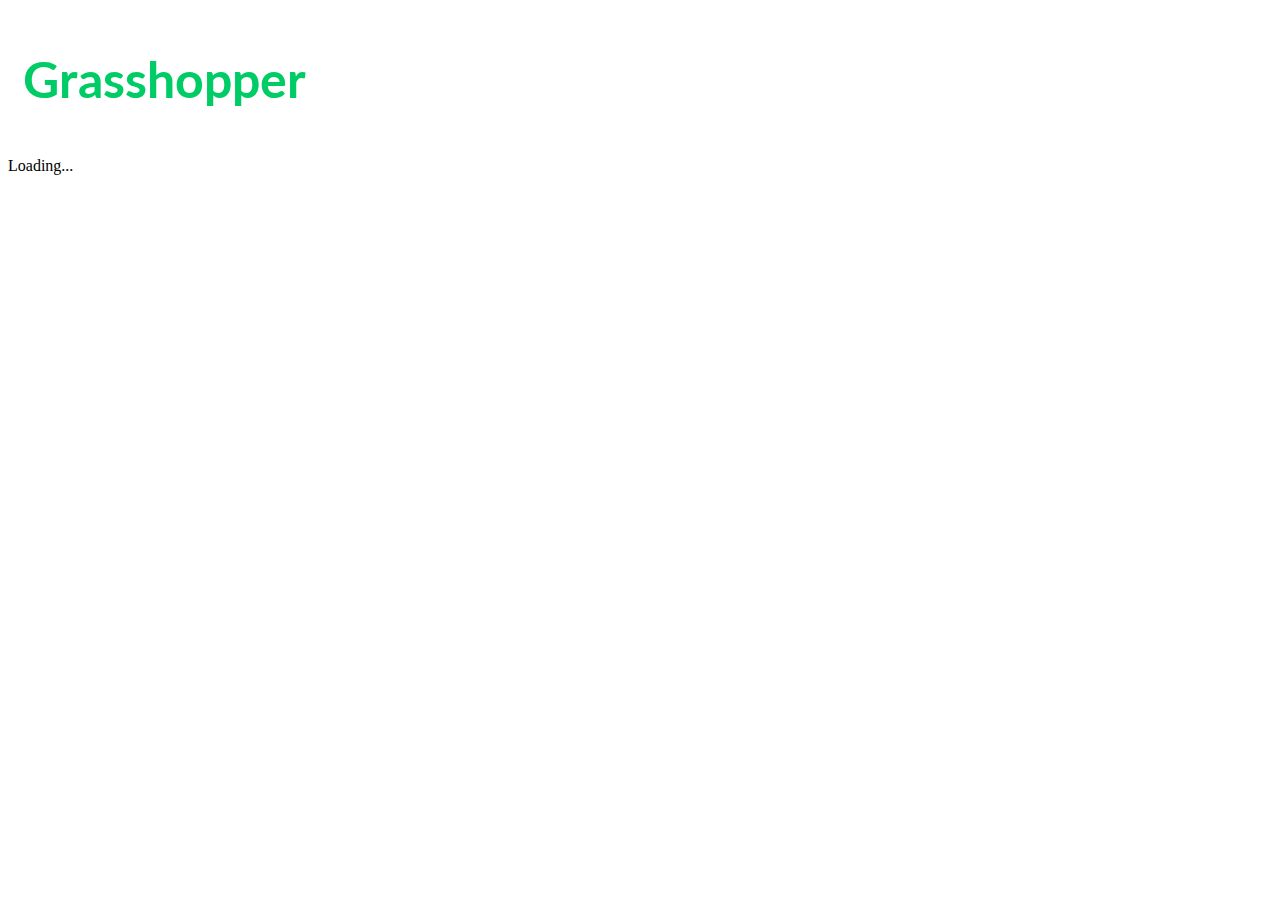
==== feed.html @ 5e52daf7 "ignore" ====
<!DOCTYPE html>
<html>
  <head>
    <meta charset="UTF-8">
    <title>Current Events </title>
    <link rel="stylesheet" href="feed.css">
    <link rel="stylesheet" href="http://s3.amazonaws.com/codecademy-content/courses/ltp/css/bootstrap.css">
    <link href='http://fonts.googleapis.com/css?family=Lato:400,700' rel='stylesheet' type='text/css'>



<script type="text/javascript" src="https://www.google.com/jsapi"></script>
<script src="http://www.google.com/uds/solutions/dynamicfeed/gfdynamicfeedcontrol.js"
type="text/javascript"></script>


<script type="text/javascript">
function load() {
var feed ="http://www.dailytech.com/rss.aspx";
new GFdynamicFeedControl(feed, "feedControl");

}
google.load("feeds", "1");
google.setOnLoadCallback(load);
</script>
    
  </head>
  
  
  
  
</html>


<body>
  
          <div class = "logo">
            <h1>Grasshopper</h1>
        </div>
  
<div id="body">
<div id="feedControl">Loading...</div>
</div>



</body>
---- feed.css ----
.logo h1 {
    font-family: 'Lato', sans-serif;
    border-bottom: 3px solid #xx9900;
    color: #00CC66;
    font-size: 50px;
  font-weight: bold;
  padding: 15px;

}


.gfg-root {
  width : 100%;
  height : auto;
  position : relative;
  overflow : hidden;
  text-align : center;
  font-family: "Lato", sans-serif;
  font-size: 26px;
  padding-left: 300px;
  padding-right: 300px;
  padding-top: 75px;
  
}

.gfg-title {
  font-size: 30px;
  font-weight : bold;
  color : #00CC66;
  background-color: #E5ECF9;
  line-height : 1.4em;
  overflow : hidden;
  white-space : nowrap;
  position: relative;
}

.gfg-title a {
  color : #00CC66;
}

.gfg-subtitle {
  font-size: 20px;
  font-weight : bold;
  color : #00CC66;
  background-color: #E5ECF9;
  line-height : 1.4em;
  overflow : hidden;
  white-space : nowrap;
  margin-bottom : 5px;
}

.gfg-subtitle a {
  color : #3366cc;
}

.gfg-entry {
  background-color : white;
  width : 100%;
  height : 6.9em;
  position : relative;
  overflow : hidden;
  text-align : left;
  margin-top : 3px;
}

/* To allow correct behavior for overlay */
.gfg-root .gfg-entry .gf-result {
  position : relative;
  background-color : white;
  width : auto;
  height : 100%;
  padding-left : 20px;
  padding-right : 5px;
}

.gfg-list {
  position : relative;
  overflow : hidden;
  text-align : left;
  margin-bottom : 5px;
}

.gfg-listentry {
  line-height : 1.5em;
  overflow : hidden;
  white-space : nowrap;
  text-overflow : ellipsis;
  -o-text-overflow : ellipsis;
  padding-left : 15px;
  padding-right : 5px;
  margin-left : 5px;
  margin-right : 5px;
}

.gfg-listentry-odd {
  background-color : #F6F6F6;
}

.gfg-listentry-even {
}

.gfg-listentry-highlight { 
  background-image : url('garrow.gif');
  background-repeat: no-repeat;
  background-position : center left;
}

/*
 * FeedControl customizations.
 */

.gfg-root .gfg-entry .gf-result .gf-title {
  font-size: 20px;
  line-height : 1.2em;
  overflow : hidden;
  white-space : nowrap;
  text-overflow : ellipsis;
  -o-text-overflow : ellipsis;
  margin-bottom : 2px;
}

.gfg-root .gfg-entry .gf-result .gf-snippet {
  height : 3.8em;
  color: #000000;
  margin-top : 3px;
}

/*
 * Easy way to get horizontal mode, applicable via js options to gadget.
 */

.gfg-horizontal-container {
  position : relative;
}

.gfg-horizontal-root {
  height : 1.5em;
  _height : 100%;
  position : relative;
  white-space : nowrap;
  overflow : hidden;
  text-align : center;
  font-family: "Lato", sans-serif;
  font-size: 13px;
  border: 1px solid #AAAAAA;
  padding : 5px;
  margin-right : 80px;
}

.gfg-horizontal-root .gfg-title {
  font-weight : bold;
  background-color: #FFFFFF;
  line-height : 1.5em;
  overflow : hidden;
  white-space : nowrap;
  float : left;
  padding-left : 10px;
  padding-right : 12px;
  border-right: 1px solid #AAAAAA;
}

.gfg-horizontal-root .gfg-title a {
  color : #444444;
  text-decoration : none;
}

.gfg-horizontal-root .gfg-entry {
  width : auto;
  height : 1.5em;
  position : relative;
  overflow : hidden;
  text-align : left;
  margin-top : 0px;
  margin-left : 0px;
  padding-left : 10px;
}

/* To allow correct behavior for overlay */
.gfg-horizontal-root .gfg-entry .gf-result {
  position : relative;
  background-color : white;
  width : 100%;
  height : 100%;
  line-height : 1.5em;
  overflow : hidden;
  white-space : nowrap;
}

.gfg-horizontal-root .gfg-list {
  display : none;
}

/*
 * FeedControl customizations.
 */

.gfg-horizontal-root .gfg-entry .gf-result .gf-snippet,
.gfg-horizontal-root .gfg-entry .gf-result .gf-author {
  display : none;
}

.gfg-horizontal-root .gfg-entry  .gf-result .gf-title {
  color: #0000cc;
  margin-right : 3px;
  float : left;
}

.gfg-horizontal-root .gfg-entry .gf-result .gf-spacer {
  float : left;
}

.gfg-horizontal-root .gfg-entry .gf-result .gf-spacer,
.gfg-horizontal-root .gfg-entry .gf-result .gf-relativePublishedDate {
  display : block;
  color: #AAAAAA;
}

.gfg-branding {
  white-space : nowrap;
  overflow : hidden;
  text-align : left;
  position : absolute;
  right : 0px;
  top : 0px;
  width : 80px;
}

.gfg-collapse-open, .gfg-collapse-closed {
  background-repeat : no-repeat;
  background-position : center;
  cursor : pointer;
  float : right;
  width : 17px;
  height : 20px;
}

.gfg-collapse-open {
  background-image : url('arrow_open.gif');
}

.gfg-collapse-closed {
  background-image : url('arrow_close.gif');
}

.gfg-collapse-href {
  float : left;
}

.clearFloat {
  clear : both;
}
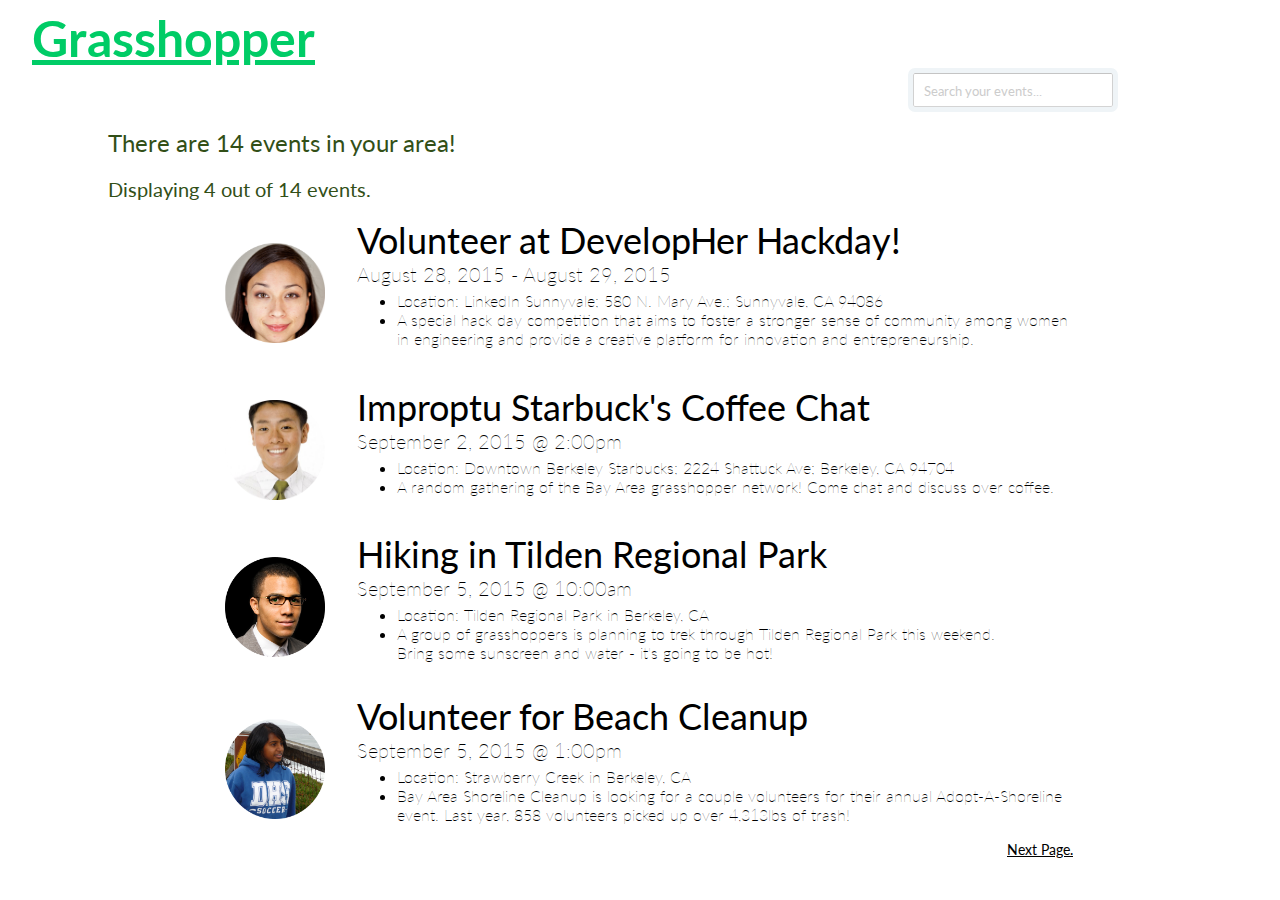
==== commit 54985806: "updated feed info" ====
--- a/feed.html
+++ b/feed.html
@@ -1,47 +1,69 @@
-<!DOCTYPE html>
 <html>
-  <head>
-    <meta charset="UTF-8">
-    <title>Current Events </title>
-    <link rel="stylesheet" href="feed.css">
-    <link rel="stylesheet" href="http://s3.amazonaws.com/codecademy-content/courses/ltp/css/bootstrap.css">
-    <link href='http://fonts.googleapis.com/css?family=Lato:400,700' rel='stylesheet' type='text/css'>
+    <head>
+        <link type="text/css" rel="stylesheet" href="feed.css" />
+        <link href='http://fonts.googleapis.com/css?family=Lato:400,700' rel='stylesheet' type='text/css'>
+        <title>Events in Your Local Mentor-Mentee Community</title>
+    </head>
+    <body>
 
+    <div class = "nav">
+      <div class = "nav-row">
+        <div class = "col-md-9">
+          <div class = "logo">
+            <a href="index.html" style="color:#00cc66">Grasshopper</a>
+          </div>
+        </div>
+        <div class = "col-md-3">
+              <p><input type="text" name="login" value="" placeholder="Search your events..."></p>
+            </div>
+          </div>
+    </div>
+    
+        <h1> There are 14 events in your area! </h1>
+        <h3> Displaying 4 out of 14 events. </h3>
 
+        <table>
+            <tr>
+                <td width="100"><a href="http://www.w3schools.com"> <img src = "Kara_Santos.png" /> </td> </a>
+            <td> <h2> Volunteer at DevelopHer Hackday! </h2> <h4> August 28, 2015 - August 29, 2015 </h4>
+                <ul>
+                    <li>Location: LinkedIn Sunnyvale; 580 N. Mary Ave.; Sunnyvale, CA 94086</li>
+                    <li>A special hack day competition that aims to foster a stronger sense of community among women <br>in engineering and provide a creative platform for innovation and entrepreneurship.</li>
+                </ul>
+            </td>
+            </tr>
 
-<script type="text/javascript" src="https://www.google.com/jsapi"></script>
-<script src="http://www.google.com/uds/solutions/dynamicfeed/gfdynamicfeedcontrol.js"
-type="text/javascript"></script>
+        <tr>
+            <td width="100"><a href="http://www.w3schools.com"> <img src = "Qing_Hong.png" /> </td></a>
+        <td> <h2> Improptu Starbuck's Coffee Chat</h2> <h4> September 2, 2015 @ 2:00pm </h4>
+            <ul>
+                <li> Location: Downtown Berkeley Starbucks; 2224 Shattuck Ave; Berkeley, CA 94704 </li>
+                <li>A random gathering of the Bay Area grasshopper network! Come chat and discuss over coffee. </li>
+            </ul>
+        </td>
+        </tr>
 
+    <tr>
+        <td width="100"><a href="http://www.w3schools.com"> <img src = "Oliver_Masters.png" /> </td></a>
+    <td> <h2> Hiking in Tilden Regional Park </h2> <h4> September 5, 2015 @ 10:00am </h4>
+        <ul>
+            <li>Location: Tilden Regional Park in Berkeley, CA</li>
+            <li>A group of grasshoppers is planning to trek through Tilden Regional Park this weekend. <br> Bring some sunscreen and water - it's going to be hot! </li>
+        </ul>
+    </td>
+    </tr>
 
-<script type="text/javascript">
-function load() {
-var feed ="http://www.dailytech.com/rss.aspx";
-new GFdynamicFeedControl(feed, "feedControl");
+<tr>
+    <td width="100"><a href="http://www.w3schools.com"> <img src = "Kalani_Ratnasiri.png" /> </td></a>
+<td> <h2> Volunteer for Beach Cleanup</h2> <h4> September 5, 2015 @ 1:00pm  </h4>
+    <ul>
+        <li>Location: Strawberry Creek in Berkeley, CA</li>
+        <li>Bay Area Shoreline Cleanup is looking for a couple volunteers for their annual Adopt-A-Shoreline <br> event. Last year, 858  volunteers picked up over 4,313lbs of trash! </li>
+    </ul>
+</td>
+</tr>
 
-}
-google.load("feeds", "1");
-google.setOnLoadCallback(load);
-</script>
-    
-  </head>
-  
-  
-  
-  
+</table>
+<p style="text-align:center"> <u> Next Page. </u> </p>
+</body>
 </html>
-
-
-<body>
-  
-          <div class = "logo">
-            <h1>Grasshopper</h1>
-        </div>
-  
-<div id="body">
-<div id="feedControl">Loading...</div>
-</div>
-
-
-
-</body>--- a/feed.css
+++ b/feed.css
@@ -1,253 +1,139 @@
-.logo h1 {
+p { 
+  margin-top: 0px;
+  margin-left:900px; 
+  margin-right:100px;
+  margin-bottom:0px;
+
+  font-family: "Lato";
+  font-size: 14px;
+}
+
+.nav .nav-row .logo {
+  font-family: 'Lato', sans-serif;
+  padding: 4px;
+  color: #00cc66;
+  font-size: 50px;
+  font-weight: bold;
+  margin-left: 20px;
+  display: inline;
+}
+
+.nav .nav-row .col-md-3 {
+  display: inline;
+}
+
+input[type=text] { width: 278px; }
+
+:-moz-placeholder {
+  color: #c9c9c9 !important;
+  font-size: 13px;
+}
+
+::-webkit-input-placeholder {
+  color: #ccc;
+  font-size: 13px;
+}
+
+input {
+  font-family: "Lato";
+  font-size: 14px;
+}
+
+input[type=text], input[type=password] {
+  margin: 5px;
+  padding: 0 10px;
+  width: 200px;
+  height: 34px;
+  color: #404040;
+  background: white;
+  border: 1px solid;
+  border-color: #c4c4c4 #d1d1d1 #d4d4d4;
+  border-radius: 2px;
+  outline: 5px solid #eff4f7;
+  -moz-outline-radius: 3px; 
+  @include box-shadow(inset 0 1px 3px rgba(black, .12));
+
+  &:focus {
+    border-color: #7dc9e2;
+    outline-color: #dceefc;
+    outline-offset: 0; 
+  }
+}
+
+img {
+  width:100px;
+  height:100px;
+  padding-top: 20px;
+}
+
+td {
+   padding:15px;
+}
+
+table {
+  margin-left:200px;
+}
+
+body {
+    background-image: url("bge.png");
+}
+
+h5 {
     font-family: 'Lato', sans-serif;
-    border-bottom: 3px solid #xx9900;
-    color: #00CC66;
-    font-size: 50px;
-  font-weight: bold;
-  padding: 15px;
+    font-weight: 700;
+    font-size: 34;
+    color:#324F17;
+    margin-left:100px;
+    margin-bottom:0px;
+    padding:0px;
+}
+
+h1 {
+    font-family: 'Lato', sans-serif;
+    font-weight: 400;
+    font-size: 24;
+    color:#324F17;
+    margin-left:100px;
+    margin-bottom:0px;
+    padding:0px;
+}
+
+h3 {
+    font-family: 'Lato', sans-serif;
+    font-weight: 400;
+    font-size: 20;
+    color:#324F17;
+    margin-left:100px;
+    margin-bottom:0px;
+    padding:0px;
+}
+
+h2 {
+  font-family: 'Lato', sans-serif;
+    font-weight: 400;
+    font-size: 36;  
+    margin:0px;
+    padding:0px;
+}
+h4 {
+  font-family: 'Lato', sans-serif;
+    font-weight: lighter;
+    font-size: 20;  
+    margin-top:0px;
+    margin-bottom:5px;
+    padding:0px;
+}
+
+ul li {
+  font-family: 'Lato', sans-serif;
+    font-weight: lighter;
+    font-size: 16;  
+    margin:0px;
+    padding:0px;
+}
+
+ul {
+  margin:0px;
+}
 
 }
-
-
-.gfg-root {
-  width : 100%;
-  height : auto;
-  position : relative;
-  overflow : hidden;
-  text-align : center;
-  font-family: "Lato", sans-serif;
-  font-size: 26px;
-  padding-left: 300px;
-  padding-right: 300px;
-  padding-top: 75px;
-  
-}
-
-.gfg-title {
-  font-size: 30px;
-  font-weight : bold;
-  color : #00CC66;
-  background-color: #E5ECF9;
-  line-height : 1.4em;
-  overflow : hidden;
-  white-space : nowrap;
-  position: relative;
-}
-
-.gfg-title a {
-  color : #00CC66;
-}
-
-.gfg-subtitle {
-  font-size: 20px;
-  font-weight : bold;
-  color : #00CC66;
-  background-color: #E5ECF9;
-  line-height : 1.4em;
-  overflow : hidden;
-  white-space : nowrap;
-  margin-bottom : 5px;
-}
-
-.gfg-subtitle a {
-  color : #3366cc;
-}
-
-.gfg-entry {
-  background-color : white;
-  width : 100%;
-  height : 6.9em;
-  position : relative;
-  overflow : hidden;
-  text-align : left;
-  margin-top : 3px;
-}
-
-/* To allow correct behavior for overlay */
-.gfg-root .gfg-entry .gf-result {
-  position : relative;
-  background-color : white;
-  width : auto;
-  height : 100%;
-  padding-left : 20px;
-  padding-right : 5px;
-}
-
-.gfg-list {
-  position : relative;
-  overflow : hidden;
-  text-align : left;
-  margin-bottom : 5px;
-}
-
-.gfg-listentry {
-  line-height : 1.5em;
-  overflow : hidden;
-  white-space : nowrap;
-  text-overflow : ellipsis;
-  -o-text-overflow : ellipsis;
-  padding-left : 15px;
-  padding-right : 5px;
-  margin-left : 5px;
-  margin-right : 5px;
-}
-
-.gfg-listentry-odd {
-  background-color : #F6F6F6;
-}
-
-.gfg-listentry-even {
-}
-
-.gfg-listentry-highlight { 
-  background-image : url('garrow.gif');
-  background-repeat: no-repeat;
-  background-position : center left;
-}
-
-/*
- * FeedControl customizations.
- */
-
-.gfg-root .gfg-entry .gf-result .gf-title {
-  font-size: 20px;
-  line-height : 1.2em;
-  overflow : hidden;
-  white-space : nowrap;
-  text-overflow : ellipsis;
-  -o-text-overflow : ellipsis;
-  margin-bottom : 2px;
-}
-
-.gfg-root .gfg-entry .gf-result .gf-snippet {
-  height : 3.8em;
-  color: #000000;
-  margin-top : 3px;
-}
-
-/*
- * Easy way to get horizontal mode, applicable via js options to gadget.
- */
-
-.gfg-horizontal-container {
-  position : relative;
-}
-
-.gfg-horizontal-root {
-  height : 1.5em;
-  _height : 100%;
-  position : relative;
-  white-space : nowrap;
-  overflow : hidden;
-  text-align : center;
-  font-family: "Lato", sans-serif;
-  font-size: 13px;
-  border: 1px solid #AAAAAA;
-  padding : 5px;
-  margin-right : 80px;
-}
-
-.gfg-horizontal-root .gfg-title {
-  font-weight : bold;
-  background-color: #FFFFFF;
-  line-height : 1.5em;
-  overflow : hidden;
-  white-space : nowrap;
-  float : left;
-  padding-left : 10px;
-  padding-right : 12px;
-  border-right: 1px solid #AAAAAA;
-}
-
-.gfg-horizontal-root .gfg-title a {
-  color : #444444;
-  text-decoration : none;
-}
-
-.gfg-horizontal-root .gfg-entry {
-  width : auto;
-  height : 1.5em;
-  position : relative;
-  overflow : hidden;
-  text-align : left;
-  margin-top : 0px;
-  margin-left : 0px;
-  padding-left : 10px;
-}
-
-/* To allow correct behavior for overlay */
-.gfg-horizontal-root .gfg-entry .gf-result {
-  position : relative;
-  background-color : white;
-  width : 100%;
-  height : 100%;
-  line-height : 1.5em;
-  overflow : hidden;
-  white-space : nowrap;
-}
-
-.gfg-horizontal-root .gfg-list {
-  display : none;
-}
-
-/*
- * FeedControl customizations.
- */
-
-.gfg-horizontal-root .gfg-entry .gf-result .gf-snippet,
-.gfg-horizontal-root .gfg-entry .gf-result .gf-author {
-  display : none;
-}
-
-.gfg-horizontal-root .gfg-entry  .gf-result .gf-title {
-  color: #0000cc;
-  margin-right : 3px;
-  float : left;
-}
-
-.gfg-horizontal-root .gfg-entry .gf-result .gf-spacer {
-  float : left;
-}
-
-.gfg-horizontal-root .gfg-entry .gf-result .gf-spacer,
-.gfg-horizontal-root .gfg-entry .gf-result .gf-relativePublishedDate {
-  display : block;
-  color: #AAAAAA;
-}
-
-.gfg-branding {
-  white-space : nowrap;
-  overflow : hidden;
-  text-align : left;
-  position : absolute;
-  right : 0px;
-  top : 0px;
-  width : 80px;
-}
-
-.gfg-collapse-open, .gfg-collapse-closed {
-  background-repeat : no-repeat;
-  background-position : center;
-  cursor : pointer;
-  float : right;
-  width : 17px;
-  height : 20px;
-}
-
-.gfg-collapse-open {
-  background-image : url('arrow_open.gif');
-}
-
-.gfg-collapse-closed {
-  background-image : url('arrow_close.gif');
-}
-
-.gfg-collapse-href {
-  float : left;
-}
-
-.clearFloat {
-  clear : both;
-}
-
-
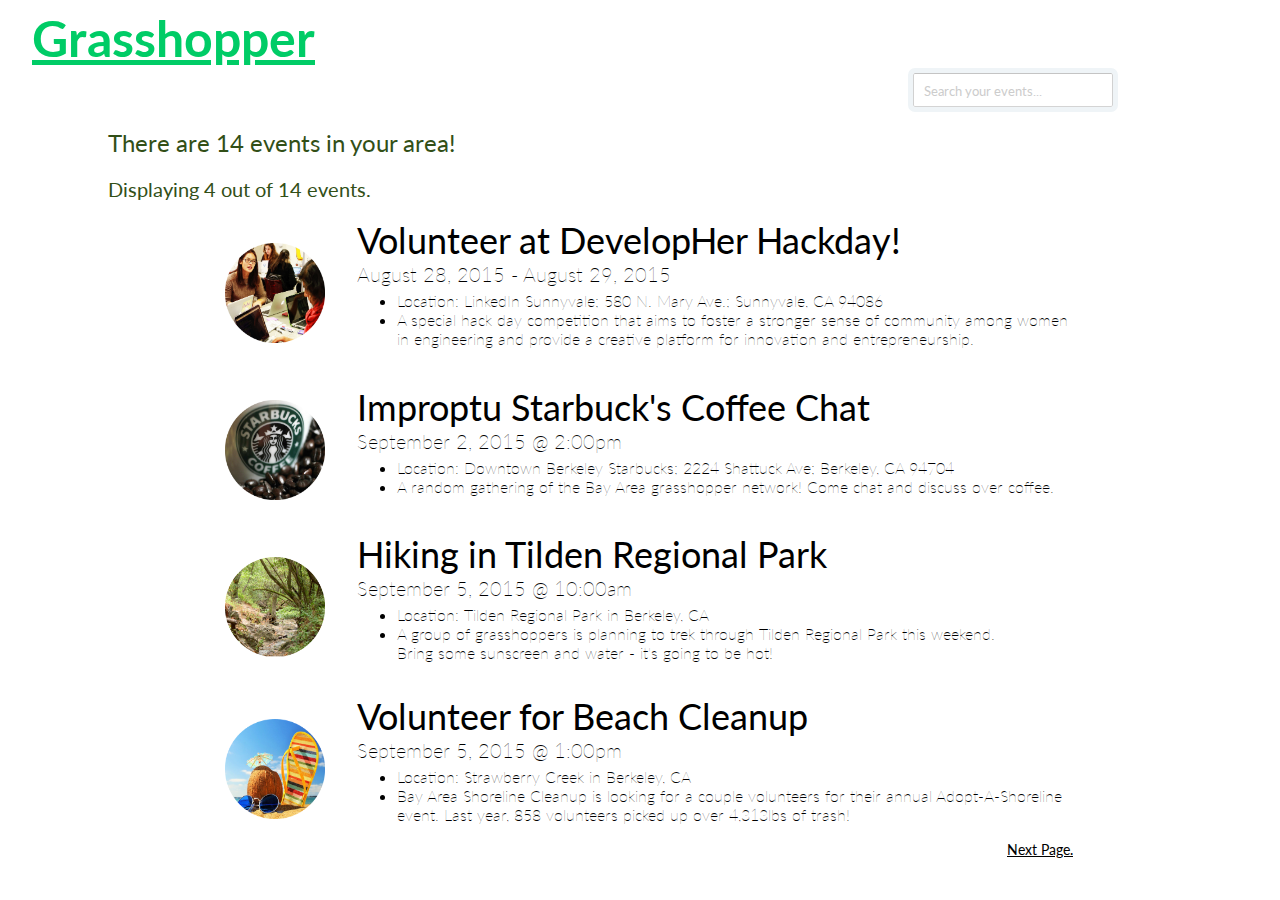
==== commit 1edc2d8f: "just in case" ====
--- a/feed.html
+++ b/feed.html
@@ -24,7 +24,7 @@
 
         <table>
             <tr>
-                <td width="100"><a href="http://www.w3schools.com"> <img src = "Kara_Santos.png" /> </td> </a>
+                <td width="100"><a href="http://www.w3schools.com"> <img src = "hackathon.png" /> </td> </a>
             <td> <h2> Volunteer at DevelopHer Hackday! </h2> <h4> August 28, 2015 - August 29, 2015 </h4>
                 <ul>
                     <li>Location: LinkedIn Sunnyvale; 580 N. Mary Ave.; Sunnyvale, CA 94086</li>
@@ -34,7 +34,7 @@
             </tr>
 
         <tr>
-            <td width="100"><a href="http://www.w3schools.com"> <img src = "Qing_Hong.png" /> </td></a>
+            <td width="100"><a href="http://www.w3schools.com"> <img src = "starbucks.png" /> </td></a>
         <td> <h2> Improptu Starbuck's Coffee Chat</h2> <h4> September 2, 2015 @ 2:00pm </h4>
             <ul>
                 <li> Location: Downtown Berkeley Starbucks; 2224 Shattuck Ave; Berkeley, CA 94704 </li>
@@ -44,7 +44,7 @@
         </tr>
 
     <tr>
-        <td width="100"><a href="http://www.w3schools.com"> <img src = "Oliver_Masters.png" /> </td></a>
+        <td width="100"><a href="http://www.w3schools.com"> <img src = "hiking.png" /> </td></a>
     <td> <h2> Hiking in Tilden Regional Park </h2> <h4> September 5, 2015 @ 10:00am </h4>
         <ul>
             <li>Location: Tilden Regional Park in Berkeley, CA</li>
@@ -54,7 +54,7 @@
     </tr>
 
 <tr>
-    <td width="100"><a href="http://www.w3schools.com"> <img src = "Kalani_Ratnasiri.png" /> </td></a>
+    <td width="100"><a href="http://www.w3schools.com"> <img src = "beach.png" /> </td></a>
 <td> <h2> Volunteer for Beach Cleanup</h2> <h4> September 5, 2015 @ 1:00pm  </h4>
     <ul>
         <li>Location: Strawberry Creek in Berkeley, CA</li>
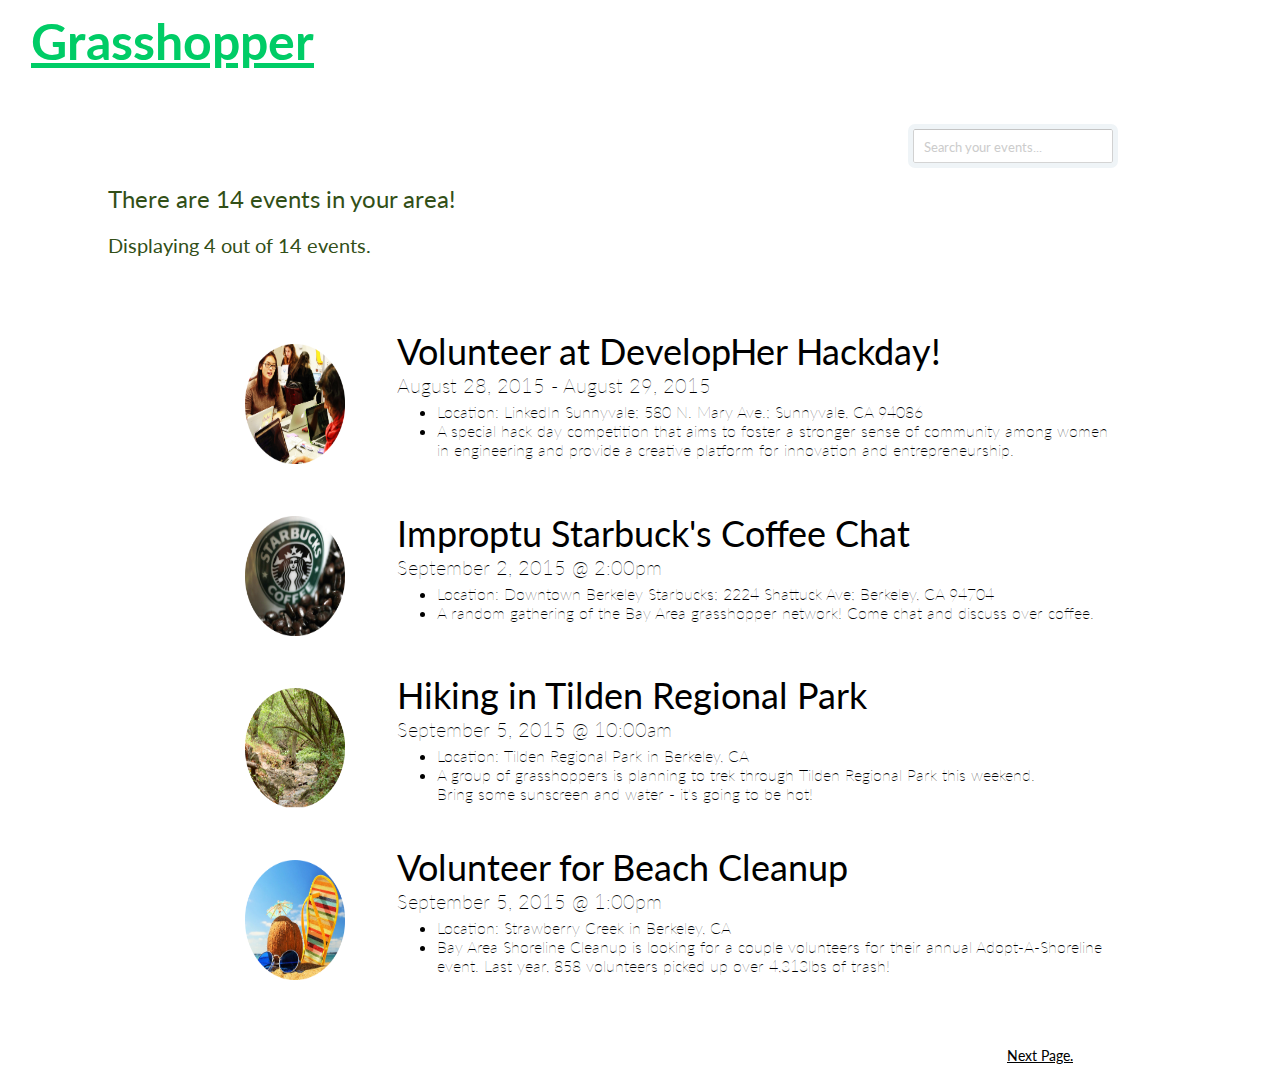
==== commit 95dcbbe6: "Merge pull request #20 from kyungnakim/master" ====
--- a/feed.html
+++ b/feed.html
@@ -3,6 +3,7 @@
         <link type="text/css" rel="stylesheet" href="feed.css" />
         <link href='http://fonts.googleapis.com/css?family=Lato:400,700' rel='stylesheet' type='text/css'>
         <title>Events in Your Local Mentor-Mentee Community</title>
+      <link rel="stylesheet" href="http://s3.amazonaws.com/codecademy-content/courses/ltp/css/bootstrap.css">
     </head>
     <body>
 
@@ -19,8 +20,10 @@
           </div>
     </div>
     
+      <div class = "events">
         <h1> There are 14 events in your area! </h1>
         <h3> Displaying 4 out of 14 events. </h3>
+  </div>
 
         <table>
             <tr>
--- a/feed.css
+++ b/feed.css
@@ -1,27 +1,45 @@
 p { 
-  margin-top: 0px;
+  margin-top: 50px;
   margin-left:900px; 
   margin-right:100px;
   margin-bottom:0px;
 
-  font-family: "Lato";
+  font-family: 'Lato', sans-serif;
   font-size: 14px;
 }
 
 .nav .nav-row .logo {
-  font-family: 'Lato', sans-serif;
-  padding: 4px;
-  color: #00cc66;
-  font-size: 50px;
+ font-family: 'Lato', sans-serif;
+    padding: 3px;
+    color: #00CC66;
+    font-size: 50px;
   font-weight: bold;
   margin-left: 20px;
-  display: inline;
 }
 
 .nav .nav-row .col-md-3 {
-  display: inline;
+  margin-top: 20px;
 }
 
+.events h1 {
+    font-family: 'Lato', sans-serif;
+    font-weight: 400;
+    font-size: 24;
+    color:#324F17;
+    margin-left:100px;
+    margin-bottom:0px;
+    padding:0px;
+}
+
+.events h3 {
+    font-family: 'Lato', sans-serif;
+    font-weight: 400;
+    font-size: 20;
+    color:#324F17;
+    margin-left:100px;
+    margin-bottom:0px;
+    padding:0px;
+}
 input[type=text] { width: 278px; }
 
 :-moz-placeholder {
@@ -35,7 +53,7 @@
 }
 
 input {
-  font-family: "Lato";
+  font-family: 'Lato', sans-serif;
   font-size: 14px;
 }
 
@@ -61,17 +79,21 @@
 }
 
 img {
-  width:100px;
-  height:100px;
-  padding-top: 20px;
+	width:100px;
+	height:120px;
+	padding-top: 20px;
+  margin-left: 20px;
+  margin-right: 20px;
+  
 }
 
 td {
    padding:15px;
 }
-
 table {
-  margin-left:200px;
+  font-family: 'Lato', sans-serif;
+  margin-top: 50px;
+	margin-left:200px;
 }
 
 body {
